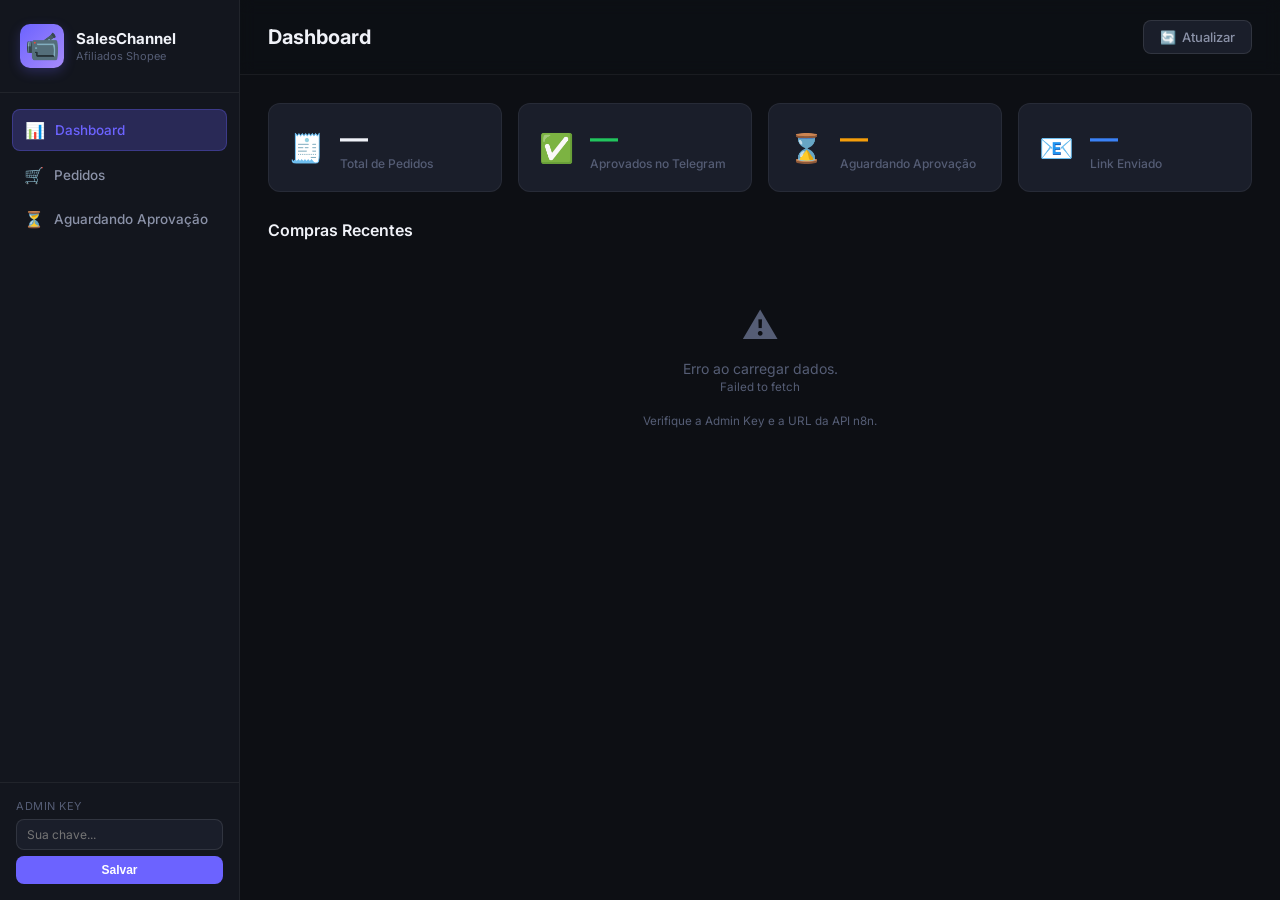
==== admin-panel/index.html @ 8653fd1d "primeiro commit" ====
<!DOCTYPE html>
<html lang="pt-BR">
<head>
  <meta charset="UTF-8" />
  <meta name="viewport" content="width=device-width, initial-scale=1.0" />
  <title>SalesChannel Admin — Vídeos Shopee</title>
  <link rel="stylesheet" href="styles.css" />
  <link rel="preconnect" href="https://fonts.googleapis.com" />
  <link href="https://fonts.googleapis.com/css2?family=Inter:wght@300;400;500;600;700&display=swap" rel="stylesheet" />
</head>
<body>
  <!-- Sidebar -->
  <aside class="sidebar">
    <div class="sidebar-logo">
      <div class="logo-icon">📹</div>
      <div>
        <div class="logo-title">SalesChannel</div>
        <div class="logo-sub">Afiliados Shopee</div>
      </div>
    </div>
    <nav class="sidebar-nav">
      <a href="#" class="nav-item active" data-view="dashboard">
        <span class="nav-icon">📊</span> Dashboard
      </a>
      <a href="#" class="nav-item" data-view="orders">
        <span class="nav-icon">🛒</span> Pedidos
      </a>
      <a href="#" class="nav-item" data-view="pending">
        <span class="nav-icon">⏳</span> Aguardando Aprovação
      </a>
    </nav>
    <div class="sidebar-footer">
      <div class="api-key-section">
        <label>Admin Key</label>
        <input type="password" id="adminKey" placeholder="Sua chave..." />
        <button id="saveKey" onclick="saveKey()">Salvar</button>
      </div>
    </div>
  </aside>

  <!-- Main Content -->
  <main class="main">
    <!-- Header -->
    <header class="topbar">
      <div class="topbar-left">
        <h1 id="pageTitle">Dashboard</h1>
      </div>
      <div class="topbar-right">
        <button class="btn-refresh" onclick="loadOrders()">
          <span>🔄</span> Atualizar
        </button>
      </div>
    </header>

    <!-- Dashboard View -->
    <section id="view-dashboard" class="view active">
      <div class="stats-grid">
        <div class="stat-card stat-total">
          <div class="stat-icon">🧾</div>
          <div class="stat-body">
            <div class="stat-value" id="statTotal">—</div>
            <div class="stat-label">Total de Pedidos</div>
          </div>
        </div>
        <div class="stat-card stat-approved">
          <div class="stat-icon">✅</div>
          <div class="stat-body">
            <div class="stat-value" id="statAprovados">—</div>
            <div class="stat-label">Aprovados no Telegram</div>
          </div>
        </div>
        <div class="stat-card stat-pending">
          <div class="stat-icon">⌛</div>
          <div class="stat-body">
            <div class="stat-value" id="statPendentes">—</div>
            <div class="stat-label">Aguardando Aprovação</div>
          </div>
        </div>
        <div class="stat-card stat-link">
          <div class="stat-icon">📧</div>
          <div class="stat-body">
            <div class="stat-value" id="statLinkEnviado">—</div>
            <div class="stat-label">Link Enviado</div>
          </div>
        </div>
      </div>

      <div class="recent-section">
        <div class="section-header">
          <h2>Compras Recentes</h2>
        </div>
        <div id="recentTable">
          <div class="loading-state"><div class="spinner"></div> Carregando...</div>
        </div>
      </div>
    </section>

    <!-- Orders View -->
    <section id="view-orders" class="view">
      <div class="toolbar">
        <div class="search-box">
          <span class="search-icon">🔍</span>
          <input type="text" id="searchInput" placeholder="Buscar por e-mail ou @username..." oninput="filterOrders()" />
        </div>
        <div class="filter-group">
          <label>Status Pagamento</label>
          <select id="filterPayment" onchange="filterOrders()">
            <option value="">Todos</option>
            <option value="aprovado">Aprovado</option>
            <option value="pendente">Pendente</option>
            <option value="recusado">Recusado</option>
            <option value="estornado">Estornado</option>
          </select>
        </div>
        <div class="filter-group">
          <label>Status Pedido</label>
          <select id="filterOrder" onchange="filterOrders()">
            <option value="">Todos</option>
            <option value="novo">Novo</option>
            <option value="link_enviado">Link Enviado</option>
            <option value="aguardando_aprovacao">Aguardando Aprovação</option>
            <option value="aprovado_no_telegram">Aprovado no Telegram</option>
            <option value="rejeitado">Rejeitado</option>
          </select>
        </div>
      </div>

      <div id="ordersTable">
        <div class="loading-state"><div class="spinner"></div> Carregando...</div>
      </div>
    </section>

    <!-- Pending View -->
    <section id="view-pending" class="view">
      <div class="info-banner">
        <span>⚠️</span>
        <p>Estes pedidos têm pagamento aprovado mas o comprador ainda não foi aprovado no canal. SLA: <strong>8 horas</strong>.</p>
      </div>
      <div id="pendingTable">
        <div class="loading-state"><div class="spinner"></div> Carregando...</div>
      </div>
    </section>
  </main>

  <!-- Order Detail Modal -->
  <div id="modal" class="modal-overlay" onclick="closeModalOutside(event)">
    <div class="modal-card">
      <button class="modal-close" onclick="closeModal()">✕</button>
      <div id="modalContent"></div>
    </div>
  </div>

  <script src="app.js"></script>
</body>
</html>
---- admin-panel/styles.css ----
/* ───────────────────────────────────────────────
   SalesChannel Admin Panel — Premium Dark Mode
   ─────────────────────────────────────────────── */

@import url('https://fonts.googleapis.com/css2?family=Inter:wght@300;400;500;600;700&display=swap');

:root {
  --bg-base: #0d0f14;
  --bg-surface: #13161e;
  --bg-card: #1a1e2a;
  --bg-hover: #222638;
  --border: rgba(255,255,255,0.06);
  --border-light: rgba(255,255,255,0.1);

  --accent: #6c63ff;
  --accent-hover: #5a52e0;
  --accent-glow: rgba(108, 99, 255, 0.25);

  --green: #22c55e;
  --green-bg: rgba(34, 197, 94, 0.12);
  --yellow: #f59e0b;
  --yellow-bg: rgba(245, 158, 11, 0.12);
  --red: #ef4444;
  --red-bg: rgba(239, 68, 68, 0.12);
  --blue: #3b82f6;
  --blue-bg: rgba(59, 130, 246, 0.12);

  --text-primary: #f0f2f8;
  --text-secondary: #8b92a8;
  --text-muted: #555d75;

  --sidebar-w: 240px;
  --radius: 12px;
  --radius-sm: 8px;
}

* { box-sizing: border-box; margin: 0; padding: 0; }

body {
  font-family: 'Inter', system-ui, sans-serif;
  background: var(--bg-base);
  color: var(--text-primary);
  display: flex;
  min-height: 100vh;
  font-size: 14px;
}

/* ── SIDEBAR ── */
.sidebar {
  width: var(--sidebar-w);
  background: var(--bg-surface);
  border-right: 1px solid var(--border);
  display: flex;
  flex-direction: column;
  position: fixed;
  top: 0; left: 0;
  height: 100vh;
  z-index: 100;
}

.sidebar-logo {
  display: flex;
  align-items: center;
  gap: 12px;
  padding: 24px 20px;
  border-bottom: 1px solid var(--border);
}

.logo-icon {
  font-size: 28px;
  width: 44px;
  height: 44px;
  background: linear-gradient(135deg, var(--accent), #a78bfa);
  border-radius: 10px;
  display: flex;
  align-items: center;
  justify-content: center;
  box-shadow: 0 4px 12px var(--accent-glow);
}

.logo-title {
  font-weight: 700;
  font-size: 15px;
  color: var(--text-primary);
}

.logo-sub {
  font-size: 11px;
  color: var(--text-muted);
  margin-top: 1px;
}

.sidebar-nav {
  flex: 1;
  padding: 16px 12px;
  display: flex;
  flex-direction: column;
  gap: 4px;
}

.nav-item {
  display: flex;
  align-items: center;
  gap: 10px;
  padding: 10px 12px;
  border-radius: var(--radius-sm);
  text-decoration: none;
  color: var(--text-secondary);
  font-weight: 500;
  transition: all .15s ease;
  font-size: 13.5px;
}

.nav-item:hover {
  background: var(--bg-hover);
  color: var(--text-primary);
}

.nav-item.active {
  background: var(--accent-glow);
  color: var(--accent);
  border: 1px solid rgba(108, 99, 255, 0.3);
}

.nav-icon { font-size: 16px; }

.sidebar-footer {
  padding: 16px;
  border-top: 1px solid var(--border);
}

.api-key-section label {
  font-size: 11px;
  color: var(--text-muted);
  text-transform: uppercase;
  letter-spacing: .5px;
  margin-bottom: 6px;
  display: block;
}

.api-key-section input {
  width: 100%;
  background: var(--bg-card);
  border: 1px solid var(--border-light);
  border-radius: var(--radius-sm);
  padding: 7px 10px;
  color: var(--text-primary);
  font-size: 12px;
  outline: none;
  margin-bottom: 6px;
  font-family: inherit;
}

.api-key-section input:focus {
  border-color: var(--accent);
}

.api-key-section button {
  width: 100%;
  background: var(--accent);
  color: #fff;
  border: none;
  border-radius: var(--radius-sm);
  padding: 7px;
  cursor: pointer;
  font-size: 12px;
  font-weight: 600;
  transition: background .15s;
}

.api-key-section button:hover { background: var(--accent-hover); }

/* ── MAIN ── */
.main {
  margin-left: var(--sidebar-w);
  flex: 1;
  display: flex;
  flex-direction: column;
  min-height: 100vh;
}

.topbar {
  display: flex;
  align-items: center;
  justify-content: space-between;
  padding: 20px 28px;
  border-bottom: 1px solid var(--border);
  background: rgba(13,15,20,0.8);
  backdrop-filter: blur(8px);
  position: sticky;
  top: 0;
  z-index: 50;
}

.topbar h1 {
  font-size: 20px;
  font-weight: 700;
  color: var(--text-primary);
}

.btn-refresh {
  background: var(--bg-card);
  border: 1px solid var(--border-light);
  color: var(--text-secondary);
  border-radius: var(--radius-sm);
  padding: 8px 16px;
  cursor: pointer;
  font-size: 13px;
  font-weight: 500;
  transition: all .15s;
  display: flex;
  align-items: center;
  gap: 6px;
  font-family: inherit;
}

.btn-refresh:hover {
  background: var(--bg-hover);
  color: var(--text-primary);
  border-color: var(--accent);
}

/* ── VIEWS ── */
.view { display: none; padding: 28px; animation: fadeIn .2s ease; }
.view.active { display: block; }

@keyframes fadeIn { from { opacity: 0; transform: translateY(6px); } to { opacity: 1; transform: none; } }

/* ── STATS ── */
.stats-grid {
  display: grid;
  grid-template-columns: repeat(auto-fit, minmax(200px, 1fr));
  gap: 16px;
  margin-bottom: 28px;
}

.stat-card {
  background: var(--bg-card);
  border: 1px solid var(--border);
  border-radius: var(--radius);
  padding: 20px;
  display: flex;
  align-items: center;
  gap: 16px;
  transition: transform .2s ease, box-shadow .2s ease;
}

.stat-card:hover {
  transform: translateY(-2px);
  box-shadow: 0 8px 24px rgba(0,0,0,0.3);
}

.stat-icon { font-size: 28px; }

.stat-value {
  font-size: 28px;
  font-weight: 700;
  line-height: 1;
  margin-bottom: 4px;
}

.stat-label {
  font-size: 12px;
  color: var(--text-muted);
  font-weight: 500;
}

.stat-total .stat-value { color: var(--text-primary); }
.stat-approved .stat-value { color: var(--green); }
.stat-pending .stat-value { color: var(--yellow); }
.stat-link .stat-value { color: var(--blue); }

/* ── SECTION HEADER ── */
.section-header {
  display: flex;
  align-items: center;
  justify-content: space-between;
  margin-bottom: 16px;
}

.section-header h2 {
  font-size: 16px;
  font-weight: 600;
  color: var(--text-primary);
}

.recent-section { margin-top: 8px; }

/* ── TOOLBAR ── */
.toolbar {
  display: flex;
  align-items: center;
  gap: 14px;
  margin-bottom: 20px;
  flex-wrap: wrap;
}

.search-box {
  flex: 1;
  min-width: 220px;
  position: relative;
}

.search-icon {
  position: absolute;
  left: 12px;
  top: 50%;
  transform: translateY(-50%);
  font-size: 14px;
}

.search-box input {
  width: 100%;
  background: var(--bg-card);
  border: 1px solid var(--border-light);
  border-radius: var(--radius-sm);
  padding: 9px 12px 9px 36px;
  color: var(--text-primary);
  font-size: 13px;
  outline: none;
  transition: border .15s;
  font-family: inherit;
}

.search-box input:focus { border-color: var(--accent); }

.filter-group {
  display: flex;
  flex-direction: column;
  gap: 4px;
}

.filter-group label {
  font-size: 11px;
  color: var(--text-muted);
  text-transform: uppercase;
  letter-spacing: .5px;
}

.filter-group select {
  background: var(--bg-card);
  border: 1px solid var(--border-light);
  border-radius: var(--radius-sm);
  padding: 8px 12px;
  color: var(--text-primary);
  font-size: 13px;
  outline: none;
  cursor: pointer;
  transition: border .15s;
  font-family: inherit;
}

.filter-group select:focus { border-color: var(--accent); }

/* ── TABLES ── */
.table-wrapper {
  background: var(--bg-card);
  border: 1px solid var(--border);
  border-radius: var(--radius);
  overflow: hidden;
}

table {
  width: 100%;
  border-collapse: collapse;
}

thead th {
  background: var(--bg-surface);
  padding: 12px 16px;
  font-size: 11px;
  font-weight: 600;
  color: var(--text-muted);
  text-transform: uppercase;
  letter-spacing: .5px;
  text-align: left;
}

tbody tr {
  border-top: 1px solid var(--border);
  transition: background .12s;
  cursor: pointer;
}

tbody tr:hover { background: var(--bg-hover); }

tbody td {
  padding: 12px 16px;
  font-size: 13px;
  color: var(--text-secondary);
}

tbody td:first-child { color: var(--text-primary); font-weight: 500; }

/* ── BADGES ── */
.badge {
  display: inline-flex;
  align-items: center;
  gap: 5px;
  padding: 3px 9px;
  border-radius: 20px;
  font-size: 11px;
  font-weight: 600;
  white-space: nowrap;
}

.badge-green  { background: var(--green-bg);  color: var(--green);  }
.badge-yellow { background: var(--yellow-bg); color: var(--yellow); }
.badge-red    { background: var(--red-bg);    color: var(--red);    }
.badge-blue   { background: var(--blue-bg);   color: var(--blue);   }
.badge-gray   { background: rgba(255,255,255,.06); color: var(--text-muted); }

/* ── INFO BANNER ── */
.info-banner {
  display: flex;
  align-items: flex-start;
  gap: 12px;
  background: var(--yellow-bg);
  border: 1px solid rgba(245, 158, 11, 0.25);
  border-radius: var(--radius);
  padding: 14px 18px;
  margin-bottom: 20px;
  font-size: 13px;
  color: var(--yellow);
}

.info-banner span { font-size: 18px; margin-top: 1px; }
.info-banner p { color: var(--text-secondary); }
.info-banner p strong { color: var(--yellow); }

/* ── LOADING ── */
.loading-state {
  display: flex;
  align-items: center;
  gap: 12px;
  padding: 40px;
  justify-content: center;
  color: var(--text-muted);
}

.spinner {
  width: 20px;
  height: 20px;
  border: 2px solid var(--border-light);
  border-top-color: var(--accent);
  border-radius: 50%;
  animation: spin .7s linear infinite;
}

@keyframes spin { to { transform: rotate(360deg); } }

.empty-state {
  text-align: center;
  padding: 48px;
  color: var(--text-muted);
  font-size: 14px;
}

.empty-state .empty-icon { font-size: 36px; margin-bottom: 12px; }

/* ── ACTION BUTTONS ── */
.btn {
  display: inline-flex;
  align-items: center;
  gap: 6px;
  padding: 7px 14px;
  border-radius: var(--radius-sm);
  font-size: 12px;
  font-weight: 600;
  cursor: pointer;
  border: none;
  transition: all .15s;
  font-family: inherit;
}

.btn-primary { background: var(--accent); color: #fff; }
.btn-primary:hover { background: var(--accent-hover); }
.btn-success { background: var(--green-bg); color: var(--green); border: 1px solid rgba(34,197,94,.3); }
.btn-success:hover { background: rgba(34,197,94,.2); }
.btn-danger  { background: var(--red-bg); color: var(--red); border: 1px solid rgba(239,68,68,.3); }
.btn-danger:hover { background: rgba(239,68,68,.2); }
.btn-sm { padding: 5px 10px; font-size: 11px; }

/* ── MODAL ── */
.modal-overlay {
  display: none;
  position: fixed;
  inset: 0;
  background: rgba(0,0,0,0.65);
  backdrop-filter: blur(4px);
  z-index: 200;
  align-items: center;
  justify-content: center;
}

.modal-overlay.open { display: flex; }

.modal-card {
  background: var(--bg-card);
  border: 1px solid var(--border-light);
  border-radius: 16px;
  padding: 28px;
  width: 90%;
  max-width: 540px;
  max-height: 80vh;
  overflow-y: auto;
  position: relative;
  animation: modalIn .25s ease;
  box-shadow: 0 24px 60px rgba(0,0,0,.5);
}

@keyframes modalIn { from { opacity: 0; transform: scale(.96) translateY(10px); } to { opacity: 1; transform: none; } }

.modal-close {
  position: absolute;
  top: 16px; right: 16px;
  background: var(--bg-hover);
  border: 1px solid var(--border-light);
  border-radius: 8px;
  color: var(--text-muted);
  width: 30px; height: 30px;
  cursor: pointer;
  font-size: 14px;
  display: flex; align-items: center; justify-content: center;
  transition: all .15s;
}

.modal-close:hover { background: var(--bg-surface); color: var(--text-primary); }

/* ── MODAL DETAIL ── */
.modal-title { font-size: 17px; font-weight: 700; margin-bottom: 20px; color: var(--text-primary); }

.detail-row {
  display: flex;
  justify-content: space-between;
  align-items: center;
  padding: 10px 0;
  border-bottom: 1px solid var(--border);
  font-size: 13px;
}

.detail-row:last-of-type { border-bottom: none; }

.detail-label { color: var(--text-muted); font-weight: 500; }
.detail-value { color: var(--text-primary); font-weight: 500; text-align: right; }

.modal-actions {
  display: flex;
  gap: 10px;
  margin-top: 20px;
  justify-content: flex-end;
  flex-wrap: wrap;
}

.eligibility-ok {
  background: var(--green-bg);
  border: 1px solid rgba(34,197,94,.25);
  border-radius: var(--radius-sm);
  padding: 10px 14px;
  color: var(--green);
  font-size: 13px;
  font-weight: 500;
  margin-top: 14px;
  display: flex;
  align-items: center;
  gap: 8px;
}

.eligibility-fail {
  background: var(--red-bg);
  border: 1px solid rgba(239,68,68,.25);
  border-radius: var(--radius-sm);
  padding: 10px 14px;
  color: var(--red);
  font-size: 13px;
  font-weight: 500;
  margin-top: 14px;
  display: flex;
  align-items: center;
  gap: 8px;
}

/* ── SCROLLBAR ── */
::-webkit-scrollbar { width: 6px; height: 6px; }
::-webkit-scrollbar-track { background: transparent; }
::-webkit-scrollbar-thumb { background: var(--border-light); border-radius: 3px; }
::-webkit-scrollbar-thumb:hover { background: var(--text-muted); }
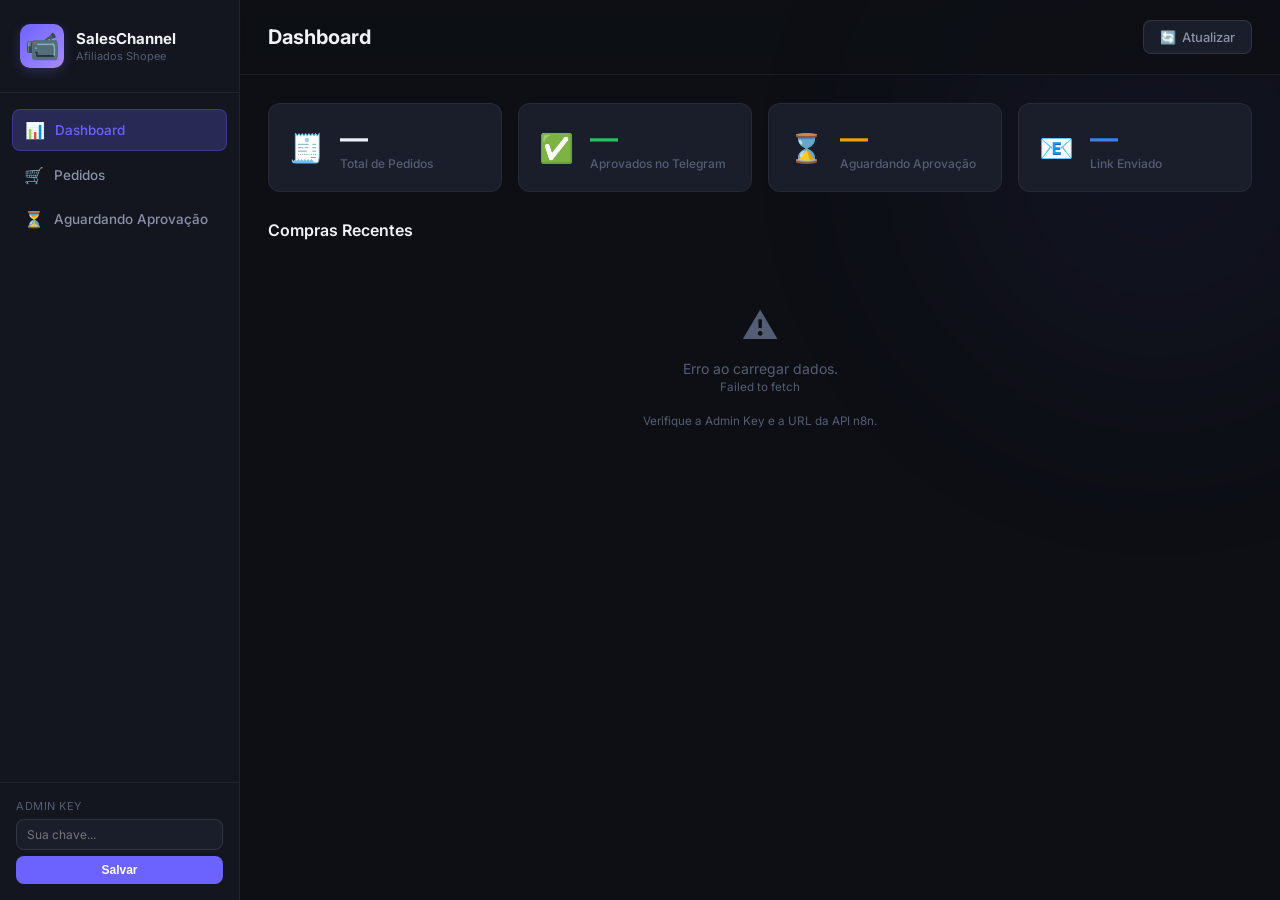
==== commit 9ec6a46e: "feat: premium UI upgrade and final standardization of all workflows" ====
--- a/admin-panel/index.html
+++ b/admin-panel/index.html
@@ -9,6 +9,7 @@
   <link href="https://fonts.googleapis.com/css2?family=Inter:wght@300;400;500;600;700&display=swap" rel="stylesheet" />
 </head>
 <body>
+  <div class="blob"></div>
   <!-- Sidebar -->
   <aside class="sidebar">
     <div class="sidebar-logo">
--- a/admin-panel/styles.css
+++ b/admin-panel/styles.css
@@ -43,7 +43,25 @@
   display: flex;
   min-height: 100vh;
   font-size: 14px;
-}
+  overflow-x: hidden;
+}
+
+/* ── BACKGROUND DECORATION ── */
+.blob {
+  position: fixed;
+  width: 500px;
+  height: 500px;
+  background: var(--accent);
+  filter: blur(120px);
+  opacity: 0.05;
+  border-radius: 50%;
+  z-index: -1;
+  top: -10%;
+  right: -10%;
+  animation: move 20s infinite alternate;
+}
+@keyframes move { from { transform: translate(0, 0); } to { transform: translate(-10%, 10%); } }
+
 
 /* ── SIDEBAR ── */
 .sidebar {
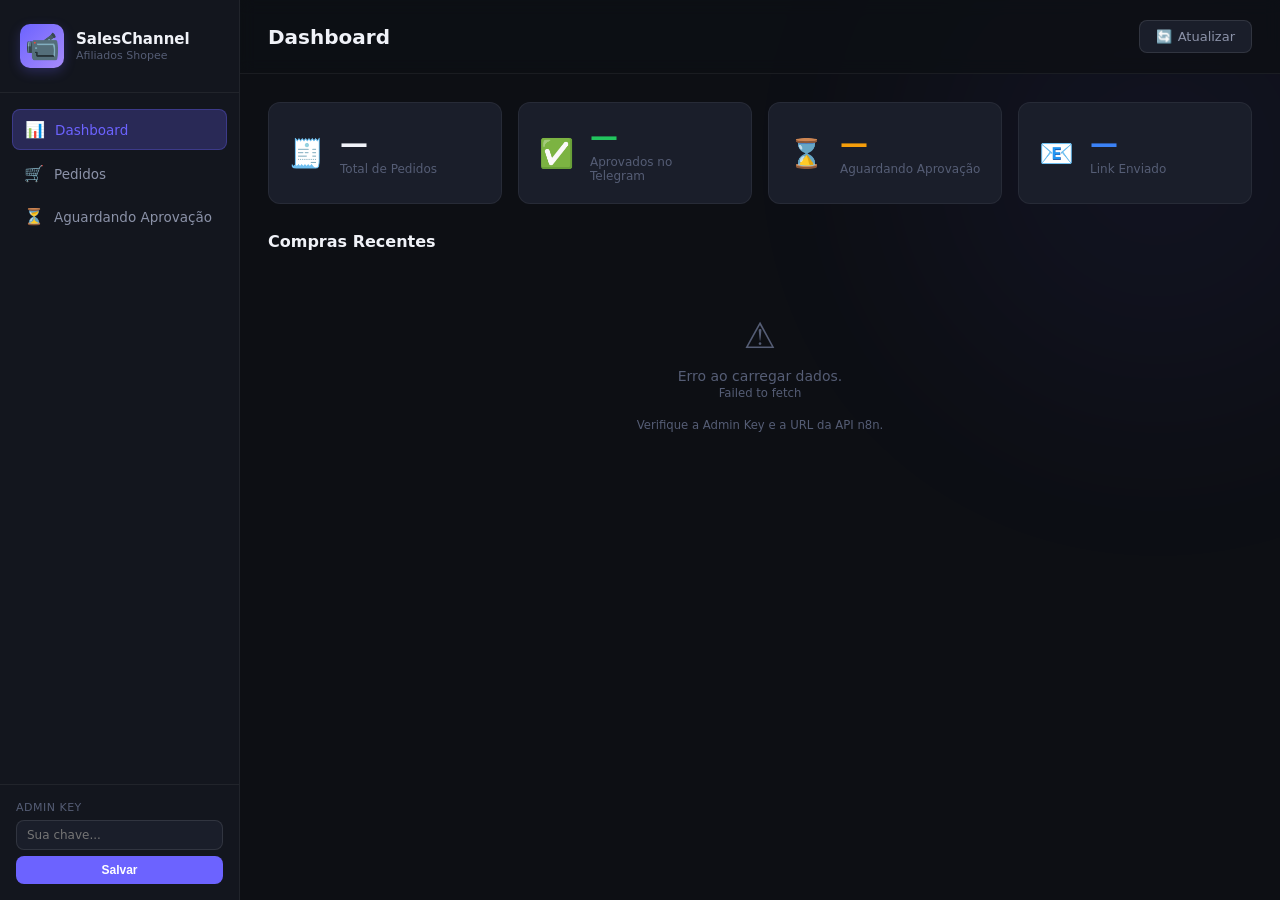
==== commit 334cec31: "security(fase3): CSP em todas as paginas, sessionStorage no admin e clipboard API" ====
--- a/admin-panel/index.html
+++ b/admin-panel/index.html
@@ -2,8 +2,11 @@
 <html lang="pt-BR">
 <head>
   <meta charset="UTF-8" />
+  <meta http-equiv="Content-Security-Policy" content="default-src 'self'; script-src 'self' 'unsafe-inline'; style-src 'self' 'unsafe-inline' https://fonts.googleapis.com; font-src https://fonts.gstatic.com; img-src 'self' data:; connect-src 'self' https://n8n.saleschannel.com.br https://api.telegram.org; frame-ancestors 'none';">
+  <meta name="robots" content="noindex, nofollow">
   <meta name="viewport" content="width=device-width, initial-scale=1.0" />
   <title>SalesChannel Admin — Vídeos Shopee</title>
+  <link rel="icon" type="image/png" href="../favicon.png">
   <link rel="stylesheet" href="styles.css" />
   <link rel="preconnect" href="https://fonts.googleapis.com" />
   <link href="https://fonts.googleapis.com/css2?family=Inter:wght@300;400;500;600;700&display=swap" rel="stylesheet" />
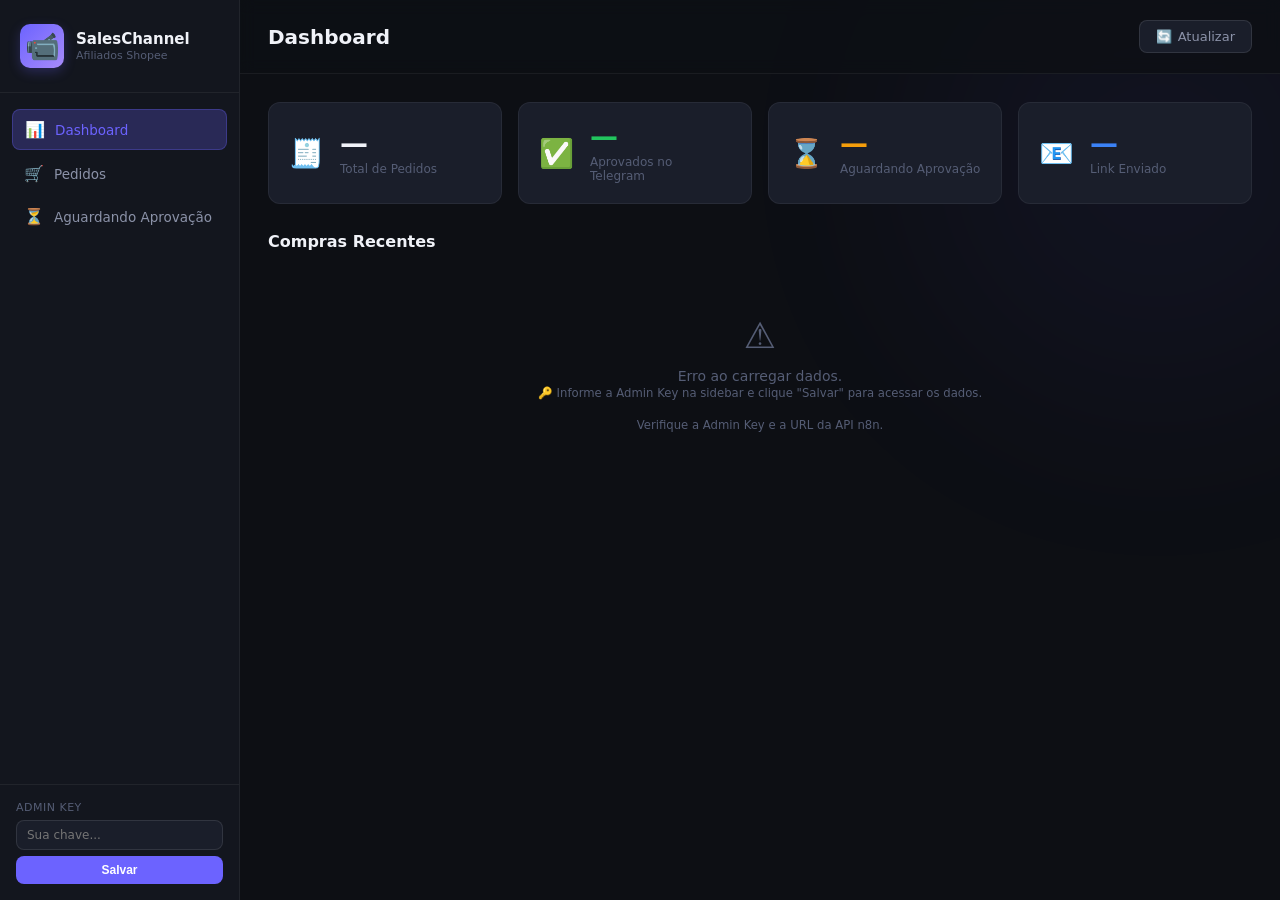
==== commit 765712cb: "fix: cache-busting no app.js para forcar carregamento da versao corrigida" ====
--- a/admin-panel/index.html
+++ b/admin-panel/index.html
@@ -2,7 +2,7 @@
 <html lang="pt-BR">
 <head>
   <meta charset="UTF-8" />
-  <meta http-equiv="Content-Security-Policy" content="default-src 'self'; script-src 'self' 'unsafe-inline'; style-src 'self' 'unsafe-inline' https://fonts.googleapis.com; font-src https://fonts.gstatic.com; img-src 'self' data:; connect-src 'self' https://n8n.saleschannel.com.br https://api.telegram.org; frame-ancestors 'none';">
+  <meta http-equiv="Content-Security-Policy" content="default-src 'self'; script-src 'self' 'unsafe-inline' https://static.cloudflareinsights.com; style-src 'self' 'unsafe-inline' https://fonts.googleapis.com; font-src https://fonts.gstatic.com; img-src 'self' data:; connect-src 'self' https://n8n.saleschannel.com.br https://api.telegram.org https://cloudflareinsights.com;">
   <meta name="robots" content="noindex, nofollow">
   <meta name="viewport" content="width=device-width, initial-scale=1.0" />
   <title>SalesChannel Admin — Vídeos Shopee</title>
@@ -154,6 +154,6 @@
     </div>
   </div>
 
-  <script src="app.js"></script>
+  <script src="app.js?v=2"></script>
 </body>
 </html>
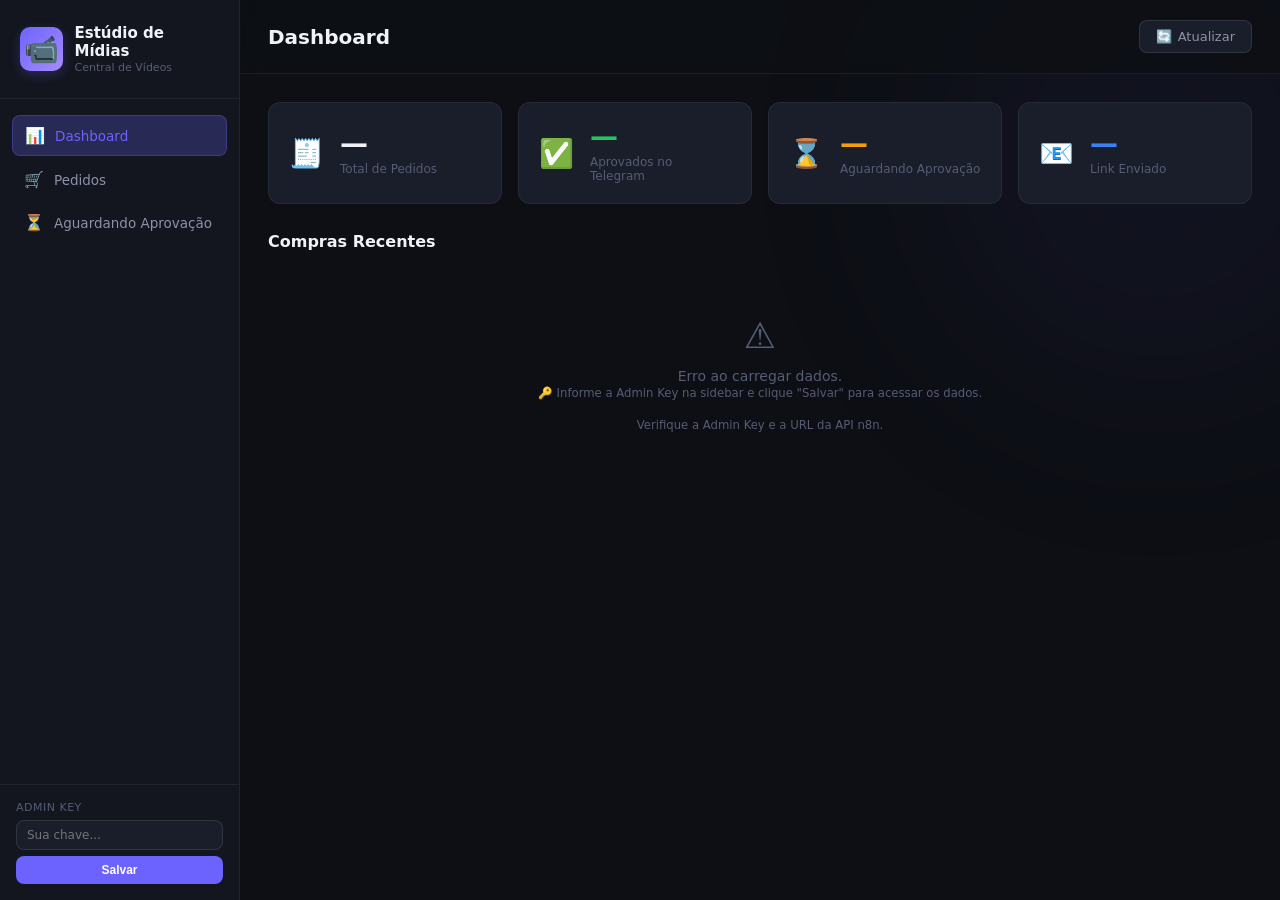
==== commit 03a4ce6e: "chore: implement security audit, XSS mitigation, rate limiting, and CORS restrictions" ====
--- a/admin-panel/index.html
+++ b/admin-panel/index.html
@@ -2,10 +2,10 @@
 <html lang="pt-BR">
 <head>
   <meta charset="UTF-8" />
-  <meta http-equiv="Content-Security-Policy" content="default-src 'self'; script-src 'self' 'unsafe-inline' https://static.cloudflareinsights.com; style-src 'self' 'unsafe-inline' https://fonts.googleapis.com; font-src https://fonts.gstatic.com; img-src 'self' data:; connect-src 'self' https://n8n.saleschannel.com.br https://api.telegram.org https://cloudflareinsights.com;">
+  <meta http-equiv="Content-Security-Policy" content="default-src 'self'; script-src 'self' 'unsafe-inline'; style-src 'self' 'unsafe-inline' https://fonts.googleapis.com; font-src https://fonts.gstatic.com; img-src 'self' data:; connect-src 'self' https://n8n.saleschannel.com.br;">
   <meta name="robots" content="noindex, nofollow">
   <meta name="viewport" content="width=device-width, initial-scale=1.0" />
-  <title>SalesChannel Admin — Vídeos Shopee</title>
+  <title>Estúdio de Mídias Admin — Central de Vídeos</title>
   <link rel="icon" type="image/png" href="../favicon.png">
   <link rel="stylesheet" href="styles.css" />
   <link rel="preconnect" href="https://fonts.googleapis.com" />
@@ -18,8 +18,8 @@
     <div class="sidebar-logo">
       <div class="logo-icon">📹</div>
       <div>
-        <div class="logo-title">SalesChannel</div>
-        <div class="logo-sub">Afiliados Shopee</div>
+        <div class="logo-title">Estúdio de Mídias</div>
+        <div class="logo-sub">Central de Vídeos</div>
       </div>
     </div>
     <nav class="sidebar-nav">
